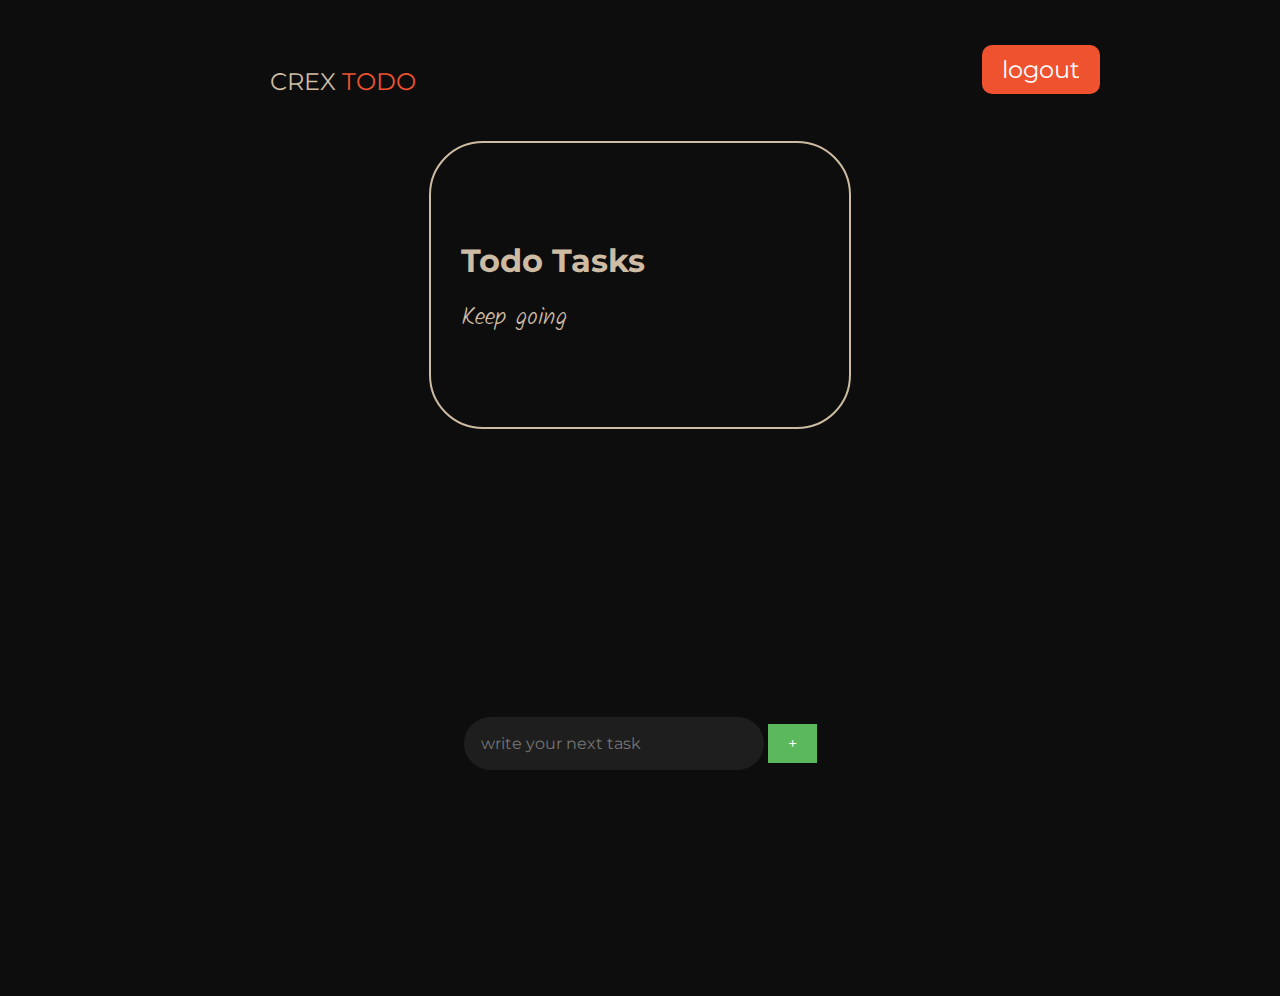
==== src/index.html @ 4cefd74d "made change on quots bos" ====
<!DOCTYPE html>
<html lang="en">

<head>
    <meta charset="UTF-8">
    <meta name="viewport" content="width=device-width, initial-scale=1.0">
    <link rel="stylesheet" href="/style/index.css">
    <title>ToDo</title>
</head>

<body>
    <nav>
        <div class="title">
            <h2>CREX <span>TODO</span></h2>
        </div>
        <div class="signout">
            <button><a href="#">logout</a></button>
        </div>
    </nav>

    <div class="container">
        <div class="quots">
            <h2>Todo Tasks</h2>
            <p>Keep going</p>
        </div>
        <div class="add-todo">
            <input type="text" placeholder="write your next task">
            <button>+</button>
        </div>
        <div class="todos"></div>
    </div>

</body>

<script src="/src/index.js"></script>

</html>
---- style/index.css ----
@import url("https://fonts.googleapis.com/css2?family=Montserrat:ital,wght@0,100..900;1,100..900&display=swap");
@import url("https://fonts.googleapis.com/css2?family=Kalam:wght@300;400;700&display=swap");
* {
  margin: 0;
  padding: 0;
  box-sizing: border-box;
  font-family: "Montserrat", sans-serif;
}
html,
body {
  height: 100%;
  width: 100%;
  background-color: #0d0d0d;
}

nav {
  display: flex;
  justify-content: space-between;
  padding-top: 5vh;
  padding-left: 20vh;
  padding-right: 20vh;
}
.title h2 {
  margin-left: 10vh;
  margin-top: 2.4vh;
  font-size: 1.5rem;
  font-weight: 400;
  color: #cdbca3;
}

.signout a {
  text-decoration: none;
  color: white;
  font-size: 1.5rem;
  font-weight: 400;
}

.signout button {
  background-color: #ee522f;
  color: #cebea4;
  border: none;
  padding: 10px 20px;
  border-radius: 10px;
  cursor: pointer;
}
.title span {
  color: #ee522f;
}

.container {
  margin: auto;
  display: flex;
  flex-direction: column;
  align-items: center;
  justify-content: space-between;
  height: 100%;
  /* background-color: white; */
}

.quots {
  height: 32vh;
  width: 33vw;
  border: 2px solid #cdbca3;
  border-radius: 6vh;
  background-color: #0d0d0d;
  margin-top: 5vh;
  margin-bottom: 8vh;
  padding-top: 3vh;
  padding-bottom: 5vh;
}

.quots h2 {
  padding-top: 5.5vh;
  padding-left: 30px;
  padding-bottom: 2vh;
  font-size: 2rem;
  color: #cdbca3;
  margin-top: 2.4vh;
}

.quots p {
  font-family: "Kalam", cursive;
  padding-left: 30px;
  font-size: 1.5rem;
  font-weight: 200;
  color: #cdbca3;
  padding-bottom: 2vh;
}

.add-todo {
  margin-bottom: 10px;
}

.add-todo input {
  padding: 17px;
  font-size: 16px;
  border: none;
  border-radius: 3vh;
  background-color: #1e1e1e;
  color: white;
  width: 300px;
  align-items: center;
}

.add-todo button {
  padding: 10px 20px;
  background-color: #5cb85c;
  color: white;
  border: none;
  font-size: 16px;
  cursor: pointer;
}

.add-todo button:hover {
  background-color: #449d44;
}

/* Styling for each todo item */
.todo {
  background-color: #0d0d0d;
  padding: 10px;
  margin-bottom: 10px;
  border-radius: 5px;
  box-shadow: 0 2px 4px rgba(0, 0, 0, 0.1);
  display: flex;
  justify-content: space-between;
  align-items: center;
}

.todo-text p {
  margin: 0;
  font-size: 2rem;
  color: #cdbca3;
}

/* Styling the action buttons (Edit and Delete) */
.todo-actions button {
  padding: 5px 10px;
  margin-left: 5px;
  border: none;
  cursor: pointer;
}

.edit {
  background-color: #f0ad4e;
  color: white;
}

.delete {
  background-color: #d9534f;
  color: white;
}

.edit:hover {
  background-color: #ec971f;
}

.delete:hover {
  background-color: #c9302c;
}
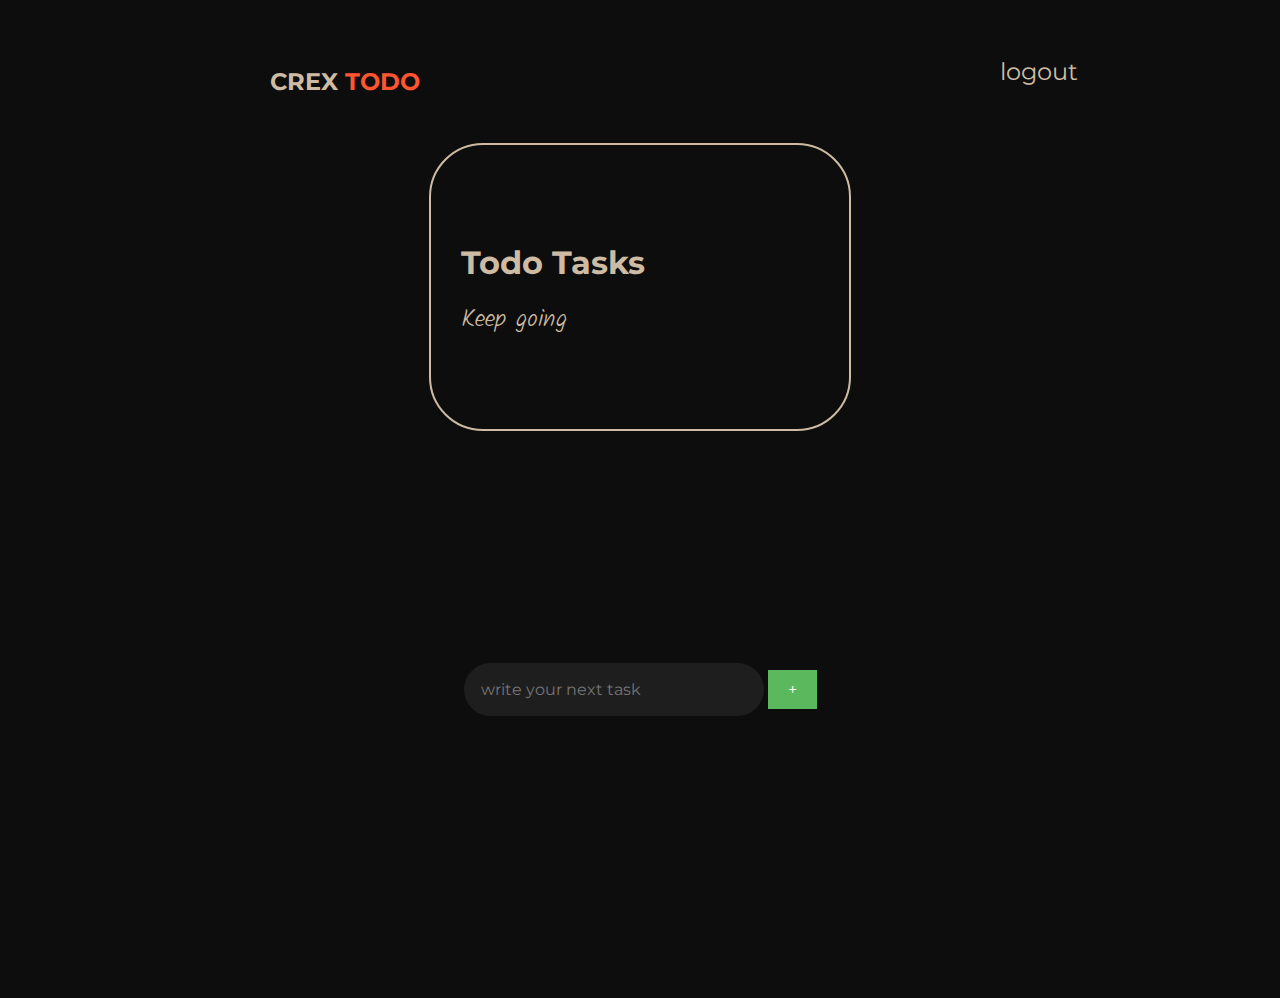
==== commit db9ce71b: "fixed the aliment for input" ====
--- a/src/index.html
+++ b/src/index.html
@@ -26,8 +26,10 @@
         <div class="add-todo">
             <input type="text" placeholder="write your next task">
             <button>+</button>
+            <div class="todos"></div>
         </div>
-        <div class="todos"></div>
+        
+        
     </div>
 
 </body>
--- a/style/index.css
+++ b/style/index.css
@@ -24,7 +24,7 @@
   margin-left: 10vh;
   margin-top: 2.4vh;
   font-size: 1.5rem;
-  font-weight: 400;
+  font-weight: 700;
   color: #cdbca3;
 }
 
@@ -36,15 +36,23 @@
 }
 
 .signout button {
-  background-color: #ee522f;
+  background-color: #0d0d0d;
   color: #cebea4;
   border: none;
   padding: 10px 20px;
+  cursor: pointer;
+  border: 2px solid #0d0d0d;
+}
+.signout a {
+  color: #cebea4;
+}
+
+.signout button:hover {
   border-radius: 10px;
-  cursor: pointer;
+  border: 2px solid #ff5631;
 }
 .title span {
-  color: #ee522f;
+  color: #ff5631;
 }
 
 .container {
@@ -54,7 +62,6 @@
   align-items: center;
   justify-content: space-between;
   height: 100%;
-  /* background-color: white; */
 }
 
 .quots {
@@ -88,7 +95,7 @@
 }
 
 .add-todo {
-  margin-bottom: 10px;
+  margin-bottom: 22vw;
 }
 
 .add-todo input {
@@ -119,7 +126,6 @@
 .todo {
   background-color: #0d0d0d;
   padding: 10px;
-  margin-bottom: 10px;
   border-radius: 5px;
   box-shadow: 0 2px 4px rgba(0, 0, 0, 0.1);
   display: flex;
@@ -141,12 +147,12 @@
   cursor: pointer;
 }
 
-.edit {
+.add-todo .edit {
   background-color: #f0ad4e;
   color: white;
 }
 
-.delete {
+.add-todo .delete {
   background-color: #d9534f;
   color: white;
 }
